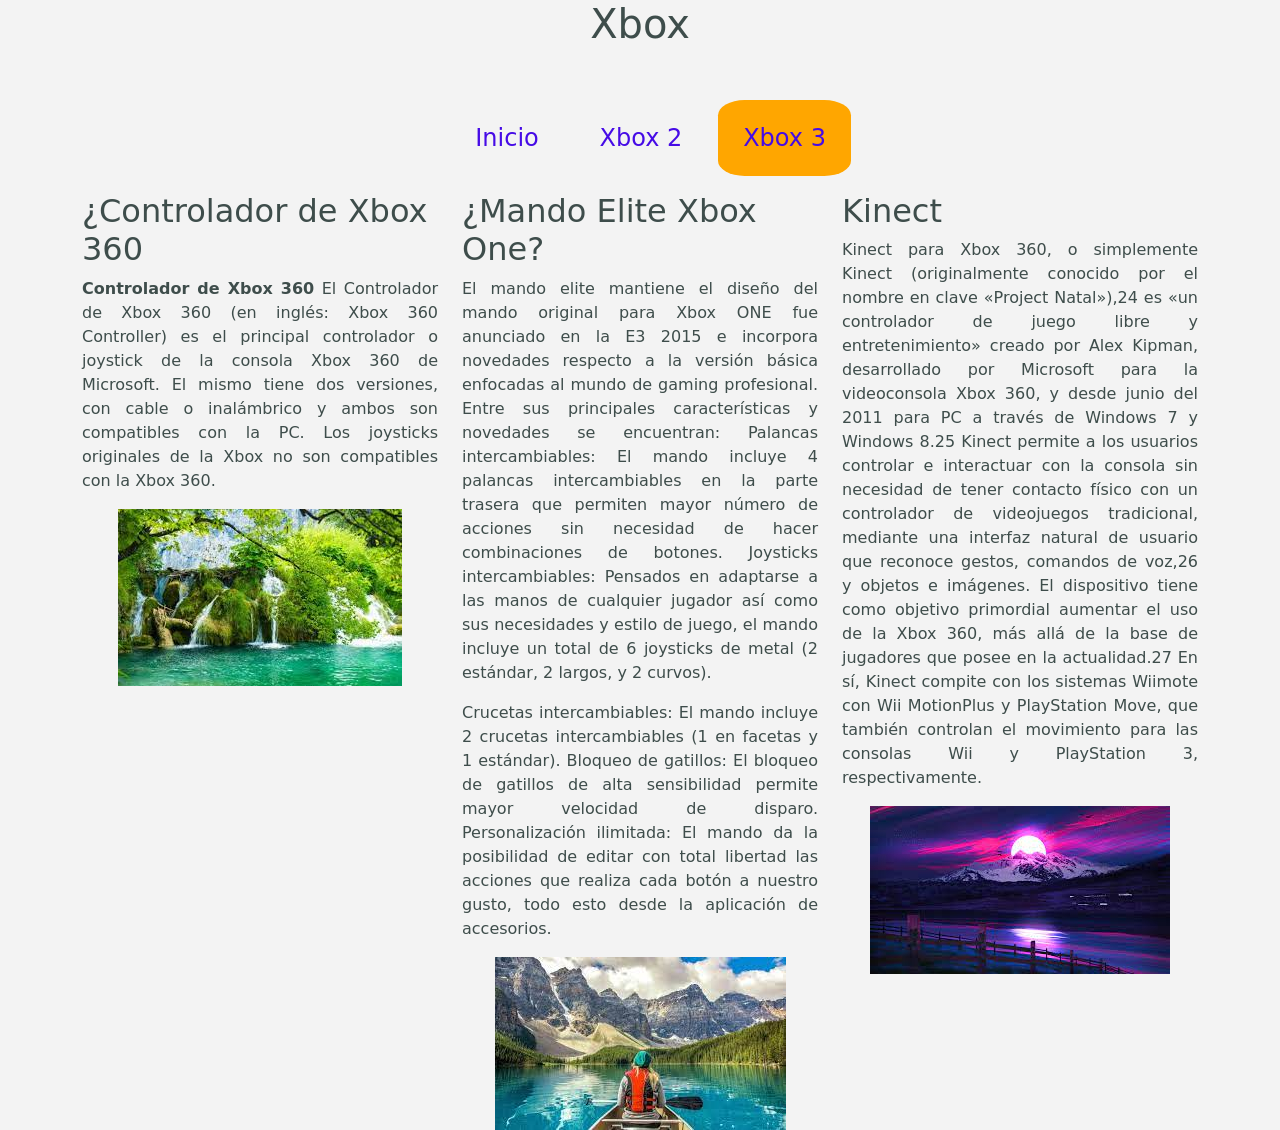
==== LIP3.html @ 6f2d698d "Bootstrap" ====
<!DOCTYPE html>
<html lang="en">
<head>
    <meta charset="UTF-8">
    <meta http-equiv="X-UA-Compatible" content="IE=edge">
    <meta name="viewport" content="width=device-width, initial-scale=1, shrink-to-fit=no">
    <link href="https://cdn.jsdelivr.net/npm/bootstrap@5.0.2/dist/css/bootstrap.min.css" rel="stylesheet" integrity="sha384-EVSTQN3/azprG1Anm3QDgpJLIm9Nao0Yz1ztcQTwFspd3yD65VohhpuuCOmLASjC" crossorigin="anonymous">
    <link href="css/style.css" rel="stylesheet">
    <title>Xbox</title>
</head>
<body>
    <div class="container">
        <div id="encabezado" ><h1>Xbox</h1></div>
    <div id="navegacion">
        <ol>
            <li><a href="index.html">Inicio</a></li>
            <li><a href="LIP2.html">Xbox 2</a></li>
            <li><a href="LIP3.html" class="active">Xbox 3</a></li>
        </ol>
        
    </div>
    <div id="cuerpo">
        </div>
        <div class="row">
            <div class="col-sm-4">
                <h2>¿Controlador de Xbox 360</h2>
                <p class="p1">
                    <b>Controlador de Xbox 360</b> El Controlador de Xbox 360 (en inglés: Xbox 360 Controller) es el principal controlador o joystick de la consola Xbox 360 de Microsoft. El mismo tiene dos versiones, con cable o inalámbrico y ambos son compatibles con la PC. Los joysticks originales de la Xbox no son compatibles con la Xbox 360.
                    </p>
                    <img src="img/paisaje7.jpg" class="imagen"alt="">
            </div>
            <div class="col-sm-4">
                <h2>¿Mando Elite Xbox One?</h2>
                <p class="p1">El mando elite mantiene el diseño del mando original para Xbox ONE fue anunciado en la E3 2015 e incorpora novedades respecto a la versión básica enfocadas al mundo de gaming profesional. Entre sus principales características y novedades se encuentran:

                    Palancas intercambiables: El mando incluye 4 palancas intercambiables en la parte trasera que permiten mayor número de acciones sin necesidad de hacer combinaciones de botones.
                    Joysticks intercambiables: Pensados en adaptarse a las manos de cualquier jugador así como sus necesidades y estilo de juego, el mando incluye un total de 6 joysticks de metal (2 estándar, 2 largos, y 2 curvos).</p>
                <p class="p1">Crucetas intercambiables: El mando incluye 2 crucetas intercambiables (1 en facetas y 1 estándar).
                    Bloqueo de gatillos: El bloqueo de gatillos de alta sensibilidad permite mayor velocidad de disparo.
                    Personalización ilimitada: El mando da la posibilidad de editar con total libertad las acciones que realiza cada botón a nuestro gusto, todo esto desde la aplicación de accesorios.</p>
                    <img src="img/paisaje8.jpg" class="imagen"alt="">
            </div>
            <div class="col-sm-4">
                <h2>Kinect</h2>
                <p class="p1">Kinect para Xbox 360, o simplemente Kinect (originalmente conocido por el nombre en clave «Project Natal»),24​ es «un controlador de juego libre y entretenimiento» creado por Alex Kipman, desarrollado por Microsoft para la videoconsola Xbox 360, y desde junio del 2011 para PC a través de Windows 7 y Windows 8.25​ Kinect permite a los usuarios controlar e interactuar con la consola sin necesidad de tener contacto físico con un controlador de videojuegos tradicional, mediante una interfaz natural de usuario que reconoce gestos, comandos de voz,26​ y objetos e imágenes. El dispositivo tiene como objetivo primordial aumentar el uso de la Xbox 360, más allá de la base de jugadores que posee en la actualidad.27​ En sí, Kinect compite con los sistemas Wiimote con Wii MotionPlus y PlayStation Move, que también controlan el movimiento para las consolas Wii y PlayStation 3, respectivamente.</p>
                <img src="img/paisaje9.jpg" class="imagen" alt="">
            </div>
        </div>
    </div>

    <script src="https://cdn.jsdelivr.net/npm/bootstrap@5.0.2/dist/js/bootstrap.bundle.min.js" integrity="sha384-MrcW6ZMFYlzcLA8Nl+NtUVF0sA7MsXsP1UyJoMp4YLEuNSfAP+JcXn/tWtIaxVXM" crossorigin="anonymous"></script>
</body>
</html>
---- css/style.css ----
html body{
    margin:0px;
    padding:0px;
    background-color: rgb(243, 243, 243);
    color:rgba(37, 54, 52, 0.884);
    }
        #encabezado{
        width: 100%;
        height: 100px; 
        background-repeat: no-repeat;
        background-size: 100% 100%;
        line-height:200px;
        text-align:center;
        }
        #navegacion ol{
            display: flex;
            flex-direction: row;
            justify-content: center;
            }
            
            #navegacion ol li{
            list-style: none;
            margin-right: 1%;
            font-size:18pt;
            }
            #navegacion ol li a{
            text-decoration: none;
            padding: 20px 25px 20px 25px;
            border-radius: 20%;
            color:rgb(70, 11, 230);
            display:table;
            }
            .active{
            background-color:rgb(255, 166, 0);
            color: blue;
            } 
            .p1{
                text-align: justify;
            }
            .imagen{
                margin-left: auto;
                margin-right: auto;
                display:block;
            }
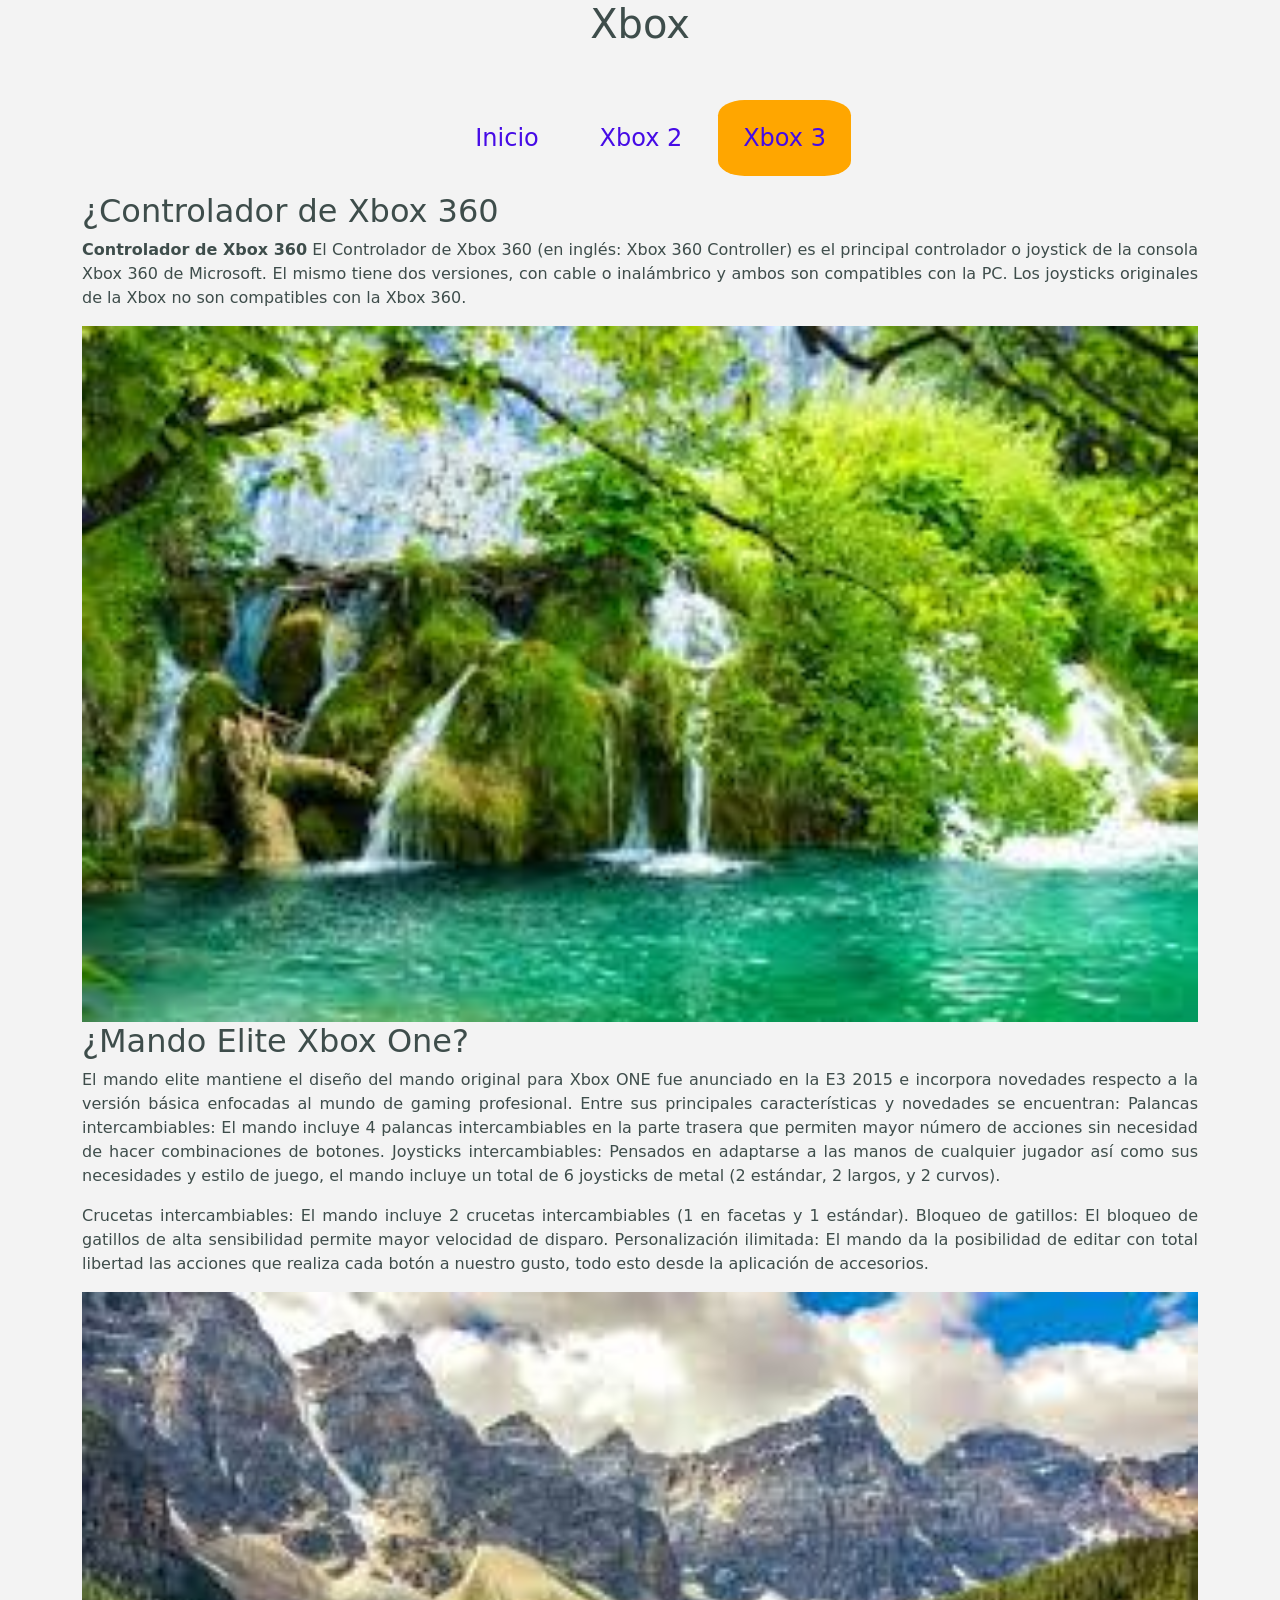
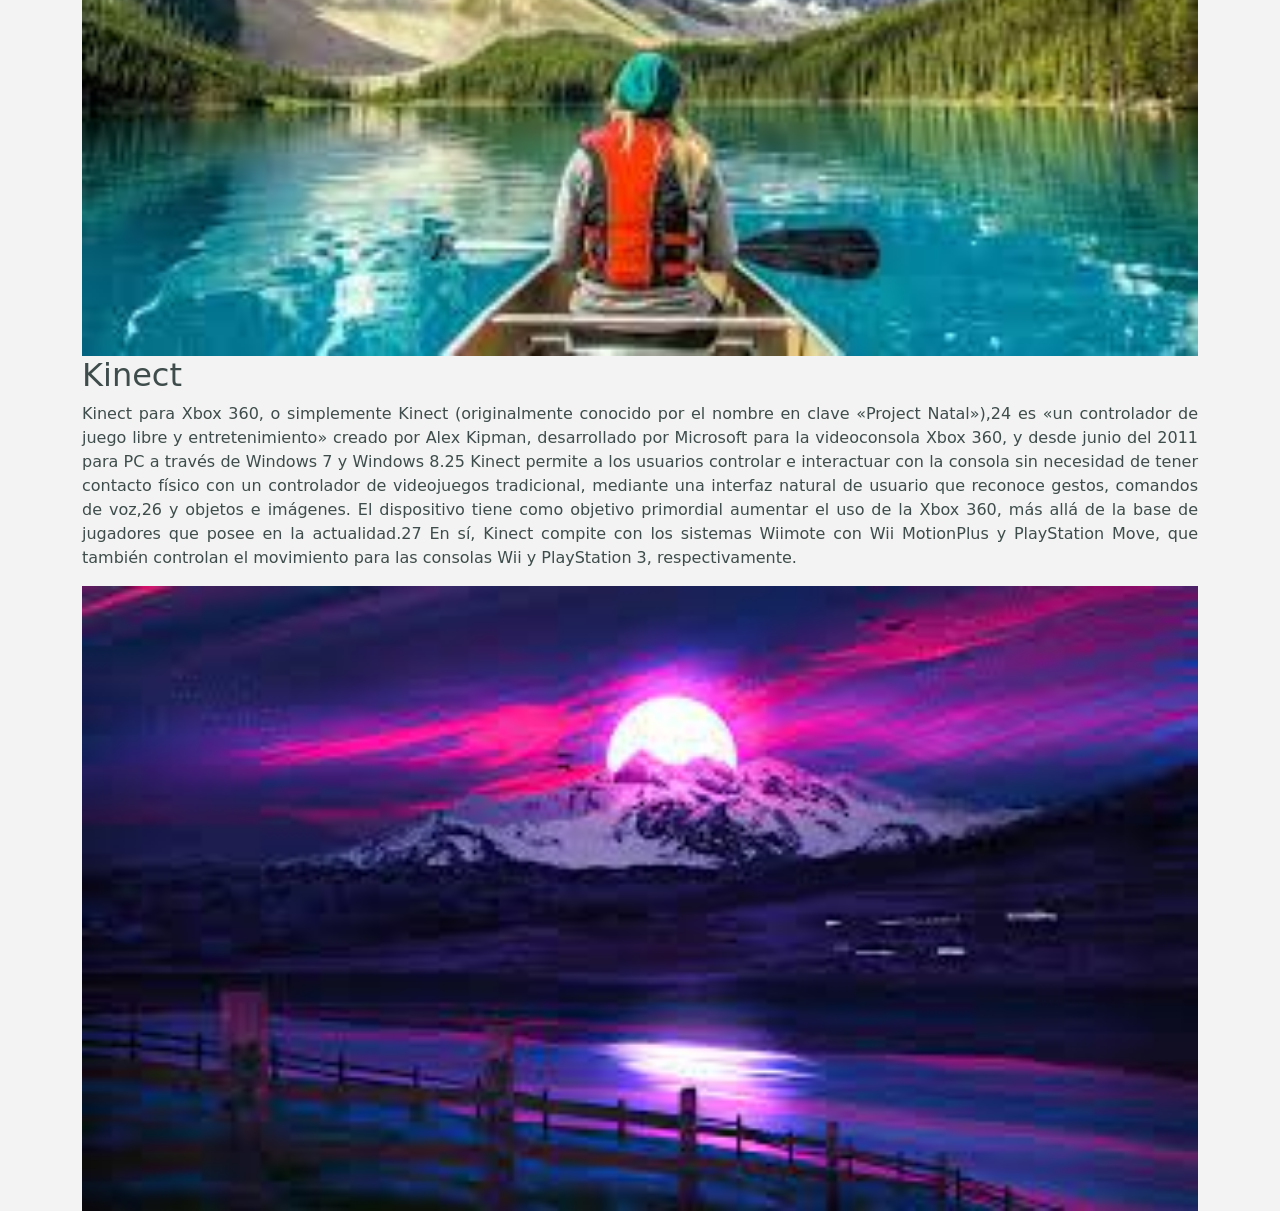
==== commit 158f8731: "Bootstrap" ====
--- a/LIP3.html
+++ b/LIP3.html
@@ -22,14 +22,14 @@
     <div id="cuerpo">
         </div>
         <div class="row">
-            <div class="col-sm-4">
+            
                 <h2>¿Controlador de Xbox 360</h2>
                 <p class="p1">
                     <b>Controlador de Xbox 360</b> El Controlador de Xbox 360 (en inglés: Xbox 360 Controller) es el principal controlador o joystick de la consola Xbox 360 de Microsoft. El mismo tiene dos versiones, con cable o inalámbrico y ambos son compatibles con la PC. Los joysticks originales de la Xbox no son compatibles con la Xbox 360.
                     </p>
                     <img src="img/paisaje7.jpg" class="imagen"alt="">
-            </div>
-            <div class="col-sm-4">
+            
+            
                 <h2>¿Mando Elite Xbox One?</h2>
                 <p class="p1">El mando elite mantiene el diseño del mando original para Xbox ONE fue anunciado en la E3 2015 e incorpora novedades respecto a la versión básica enfocadas al mundo de gaming profesional. Entre sus principales características y novedades se encuentran:
 
@@ -39,12 +39,12 @@
                     Bloqueo de gatillos: El bloqueo de gatillos de alta sensibilidad permite mayor velocidad de disparo.
                     Personalización ilimitada: El mando da la posibilidad de editar con total libertad las acciones que realiza cada botón a nuestro gusto, todo esto desde la aplicación de accesorios.</p>
                     <img src="img/paisaje8.jpg" class="imagen"alt="">
-            </div>
-            <div class="col-sm-4">
+            
+            
                 <h2>Kinect</h2>
                 <p class="p1">Kinect para Xbox 360, o simplemente Kinect (originalmente conocido por el nombre en clave «Project Natal»),24​ es «un controlador de juego libre y entretenimiento» creado por Alex Kipman, desarrollado por Microsoft para la videoconsola Xbox 360, y desde junio del 2011 para PC a través de Windows 7 y Windows 8.25​ Kinect permite a los usuarios controlar e interactuar con la consola sin necesidad de tener contacto físico con un controlador de videojuegos tradicional, mediante una interfaz natural de usuario que reconoce gestos, comandos de voz,26​ y objetos e imágenes. El dispositivo tiene como objetivo primordial aumentar el uso de la Xbox 360, más allá de la base de jugadores que posee en la actualidad.27​ En sí, Kinect compite con los sistemas Wiimote con Wii MotionPlus y PlayStation Move, que también controlan el movimiento para las consolas Wii y PlayStation 3, respectivamente.</p>
                 <img src="img/paisaje9.jpg" class="imagen" alt="">
-            </div>
+            
         </div>
     </div>
 
